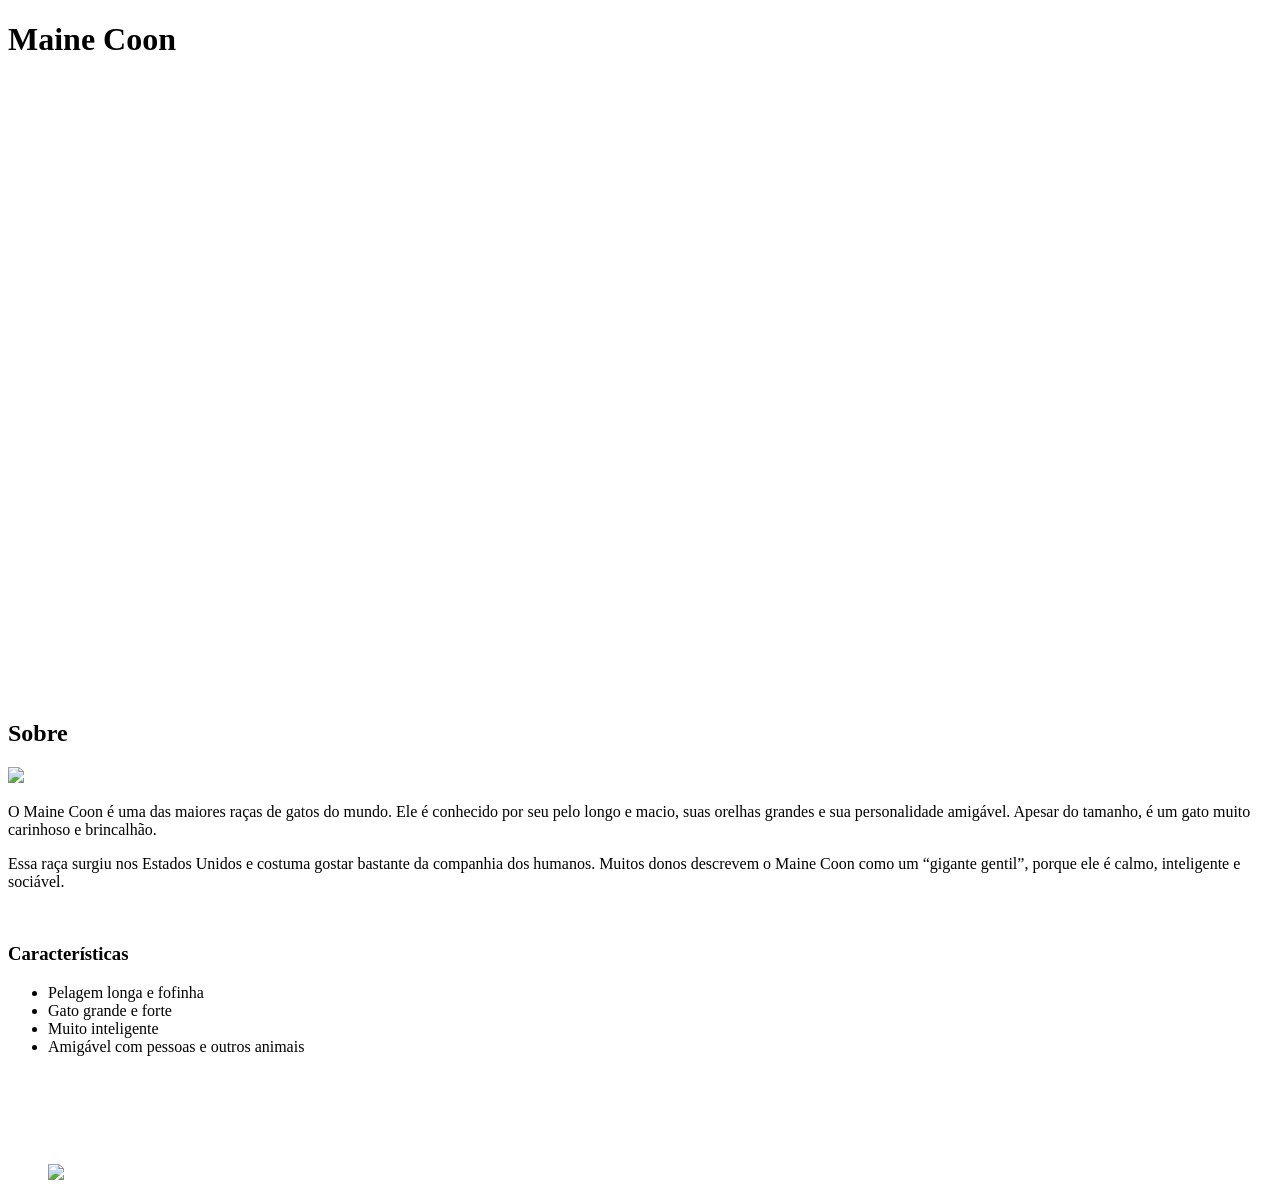
==== página 1.html @ 4abec666 "jgg" ====
<!doctype html>
<html lang="pt-br">
    <head>
        <title>Maine Coon</title>
        <meta charset="utf-8">
        <link rel="stylesheet" type="text/css" href= "css/estilos1.css">
        
    </head>
    <body>
        <h1>Maine Coon</h1>
        <center>
            <iframe width="1095" height="616" src="https://www.youtube.com/embed/22fUSy2tFXY" title="Maine Coon Compilation - Part 1 of Maine Coon Cats doing Maine Coon things" frameborder="0" allow="accelerometer; autoplay; clipboard-write; encrypted-media; gyroscope; picture-in-picture; web-share" referrerpolicy="strict-origin-when-cross-origin" allowfullscreen></iframe>

        </center>
        <h2>Sobre</h2>

        <img src="Imagens/Maine Coon.png"">

        <p>O Maine Coon é uma das maiores raças de gatos do mundo. Ele é conhecido por seu pelo longo e macio, suas orelhas grandes e sua personalidade amigável. Apesar do tamanho, é um gato muito carinhoso e brincalhão.</p>
        <p>Essa raça surgiu nos Estados Unidos e costuma gostar bastante da companhia dos humanos. Muitos donos descrevem o Maine Coon como um “gigante gentil”, porque ele é calmo, inteligente e sociável.</p>
        <br>
        <h3>Características</h3>
        <ul>
            <li>
                Pelagem longa e fofinha
            </li>
            <li>
                Gato grande e forte
            </li>
            <li>
                Muito inteligente
            </li>
            <li>
                Amigável com pessoas e outros animais
            </li>
        </DL>
       <br>
       <br>
       <br>
       <br>
       <br>
       <br>

        <div class="voltar">
        <a href="index.html"><img src="Imagens/Voltar.png"></a>
        </div>
    </body>
</html>
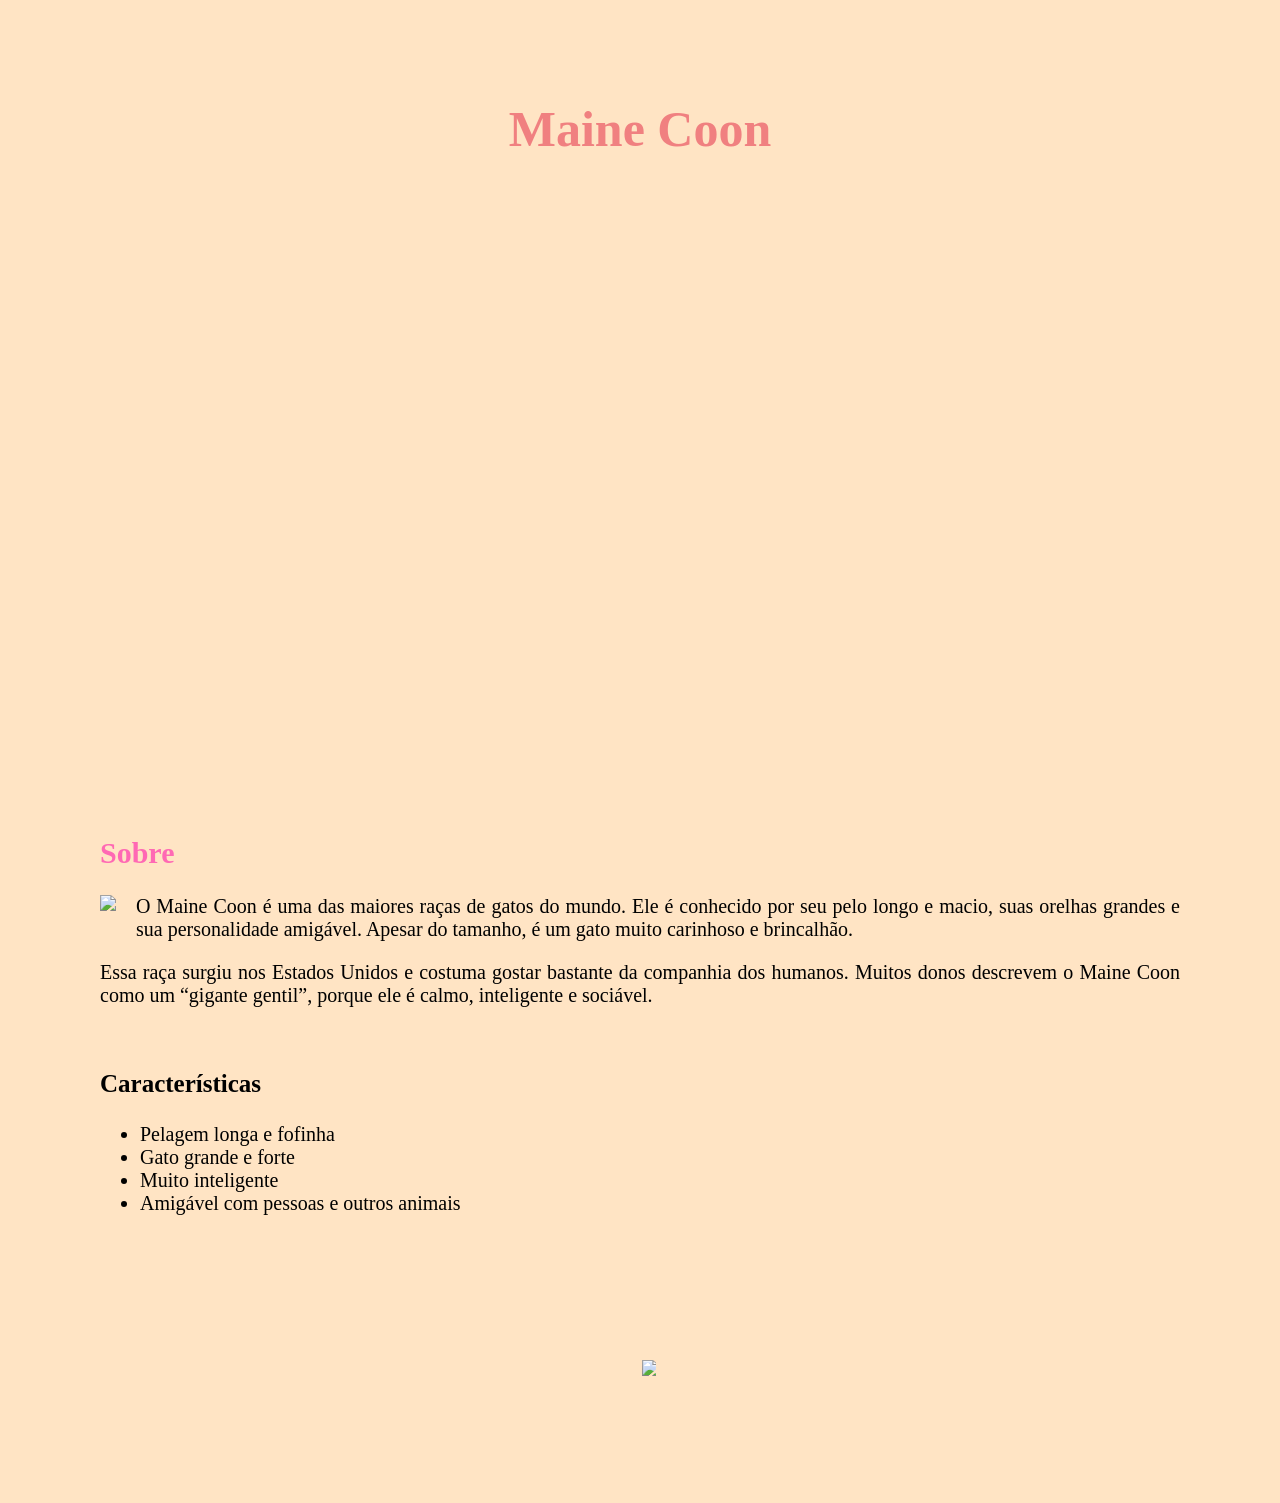
==== commit 7441db9a: "Update página 1.html" ====
--- a/página 1.html
+++ b/página 1.html
@@ -3,7 +3,7 @@
     <head>
         <title>Maine Coon</title>
         <meta charset="utf-8">
-        <link rel="stylesheet" type="text/css" href= "css/estilos1.css">
+        <link rel="stylesheet" type="text/css" href= "estilos1.css">
         
     </head>
     <body>
@@ -45,4 +45,4 @@
         <a href="index.html"><img src="Imagens/Voltar.png"></a>
         </div>
     </body>
-</html>+</html>
--- a/estilos1.css
+++ b/estilos1.css
@@ -0,0 +1,66 @@
+@charset "utf-8";
+/*CSS Document*/
+
+body{
+    background-color: bisque;
+    margin:100px
+}
+
+h1{
+    text-align: center;
+    color:lightcoral;
+    font-size: 50px;
+    font-family: Georgia, 'Times New Roman', Times, serif;
+}
+h2{
+    text-align:left;
+    color: hotpink;
+    font-size: 30px;
+    font-family: Georgia, 'Times New Roman', Times, serif;
+}
+h3{
+    text-align:left;
+    color: black;
+    font-size: 25px;
+    font-family: Georgia, 'Times New Roman', Times, serif;
+}
+
+ul{
+    text-align:left;
+    color:black;
+    font-size: 20px;
+    font-family: Georgia, 'Times New Roman', Times, serif;
+    
+
+}
+
+
+p{
+    text-align:justify;
+    color:rgb(0, 0, 0);
+    font-size: 20px;
+    font-family: Georgia, 'Times New Roman', Times, serif;
+}
+table{
+    display: flex;
+    justify-content: center;
+}
+img{
+    float:left;
+    padding-right: 20px;
+    /*Distanciamento do texto da imagem*/
+    padding-bottom: 20px;
+}
+.voltar{
+    display:flex;
+    justify-content: center;
+    align-items: center;
+    height: 50px;
+    
+}
+.voltar img{
+    max-width: 40%;
+    max-height: 40%;
+    width: 60%;
+    
+}
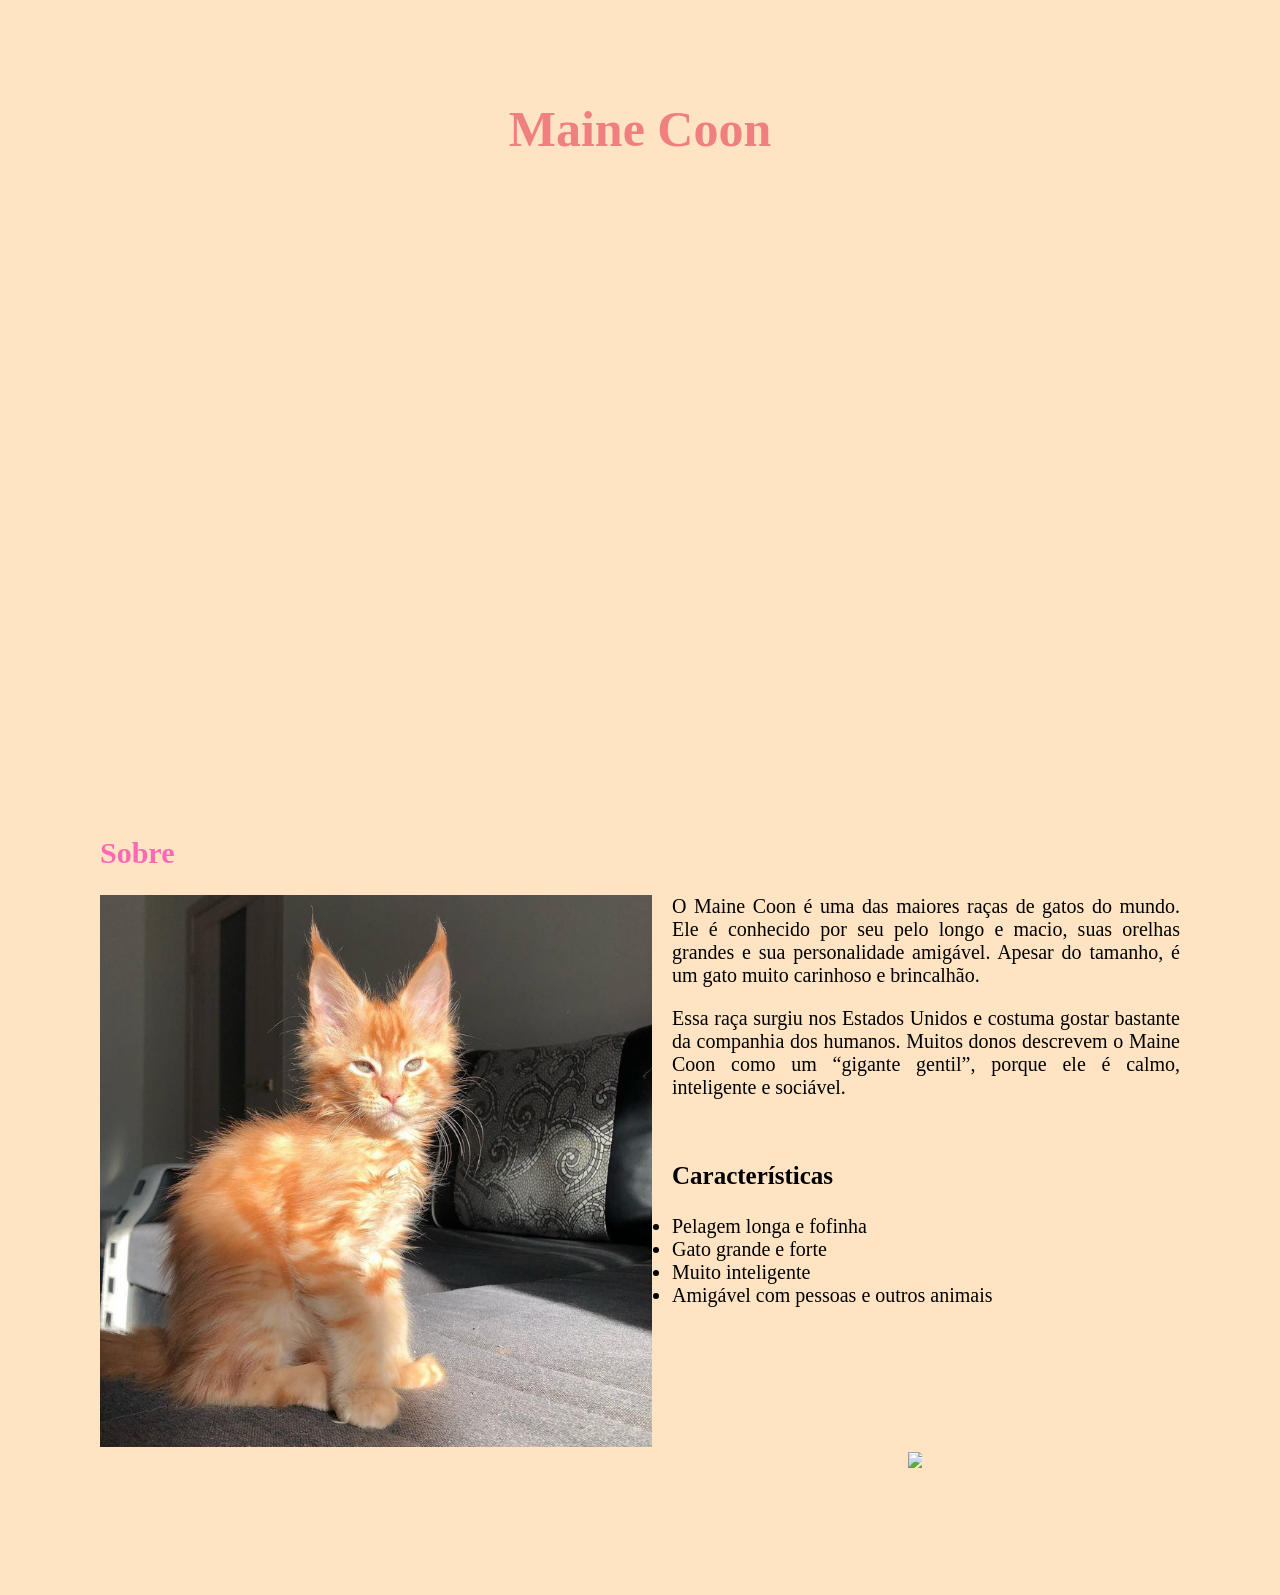
==== commit 2f72ac49: "Update página 1.html" ====
--- a/página 1.html
+++ b/página 1.html
@@ -14,7 +14,7 @@
         </center>
         <h2>Sobre</h2>
 
-        <img src="Imagens/Maine Coon.png"">
+        <img src="Maine Coon.png"">
 
         <p>O Maine Coon é uma das maiores raças de gatos do mundo. Ele é conhecido por seu pelo longo e macio, suas orelhas grandes e sua personalidade amigável. Apesar do tamanho, é um gato muito carinhoso e brincalhão.</p>
         <p>Essa raça surgiu nos Estados Unidos e costuma gostar bastante da companhia dos humanos. Muitos donos descrevem o Maine Coon como um “gigante gentil”, porque ele é calmo, inteligente e sociável.</p>
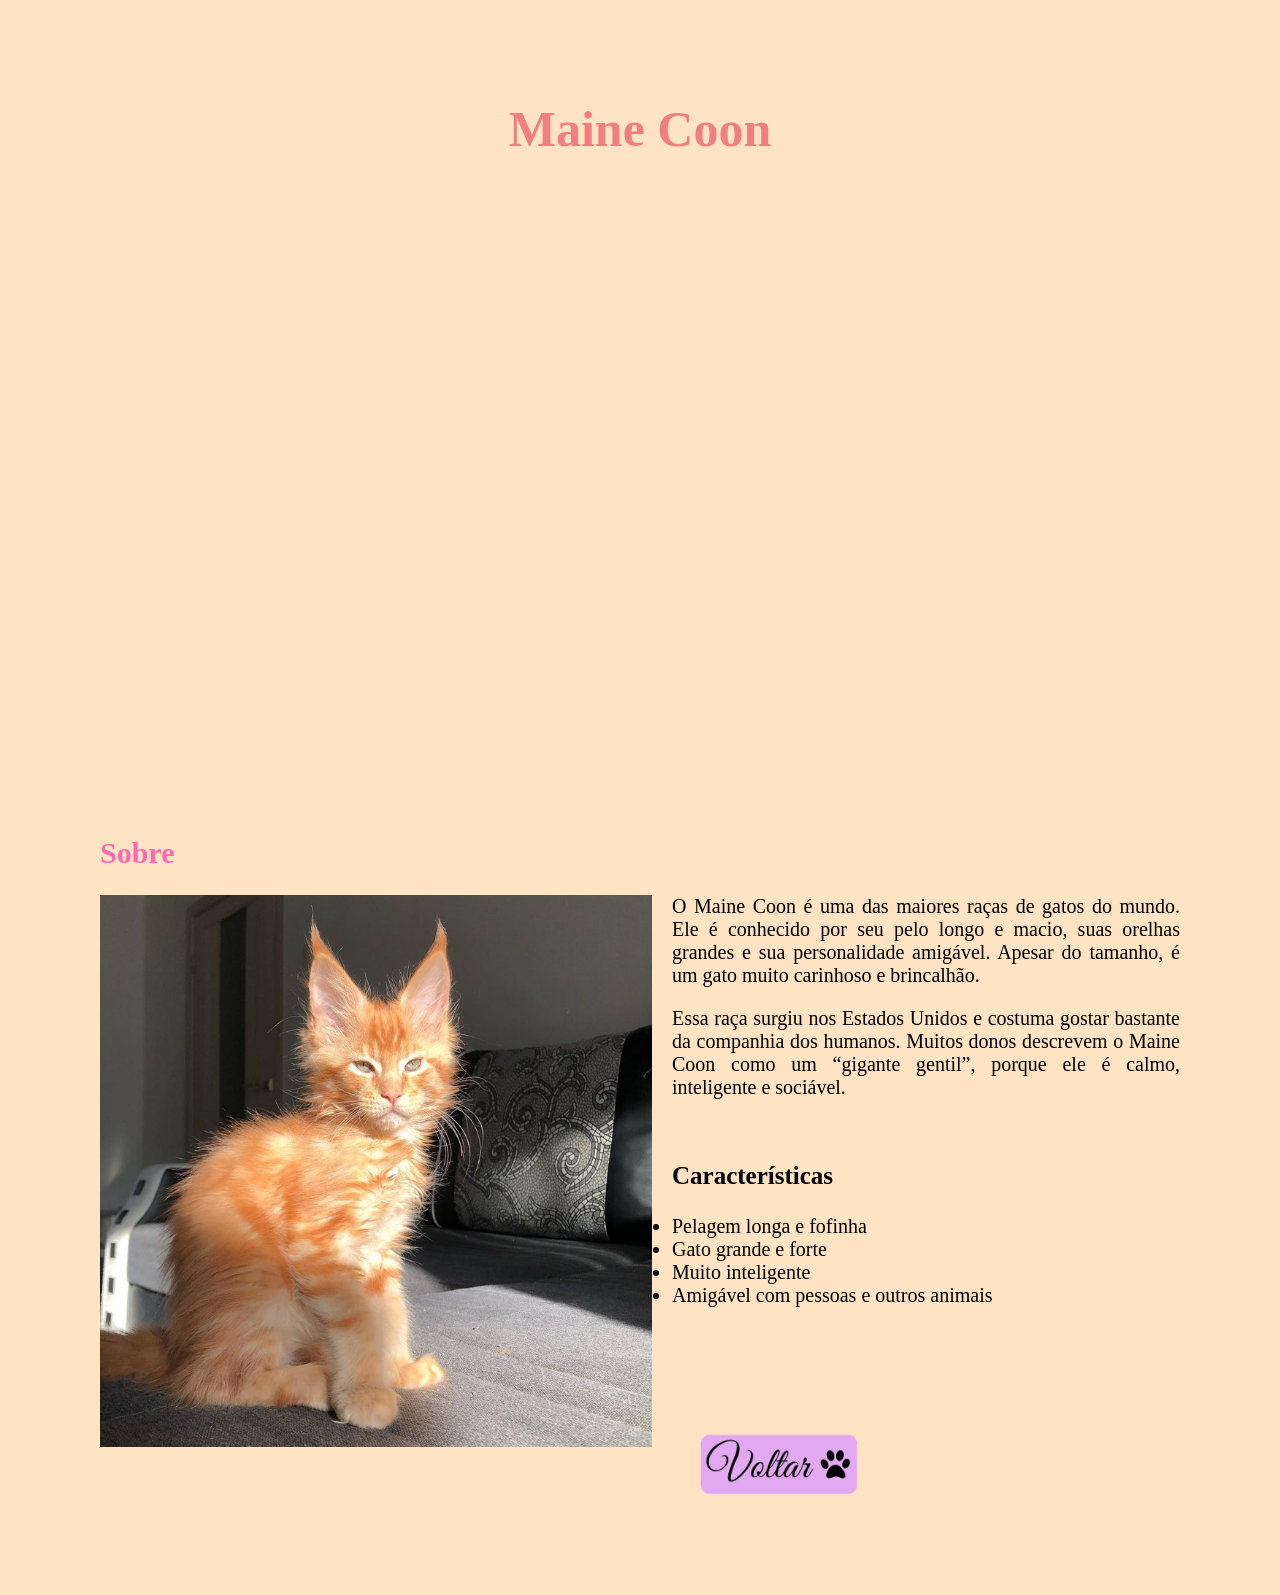
==== commit 050821b2: "Update página 1.html" ====
--- a/página 1.html
+++ b/página 1.html
@@ -42,7 +42,7 @@
        <br>
 
         <div class="voltar">
-        <a href="index.html"><img src="Imagens/Voltar.png"></a>
+        <a href="index.html"><img src="Voltar.png"></a>
         </div>
     </body>
 </html>
